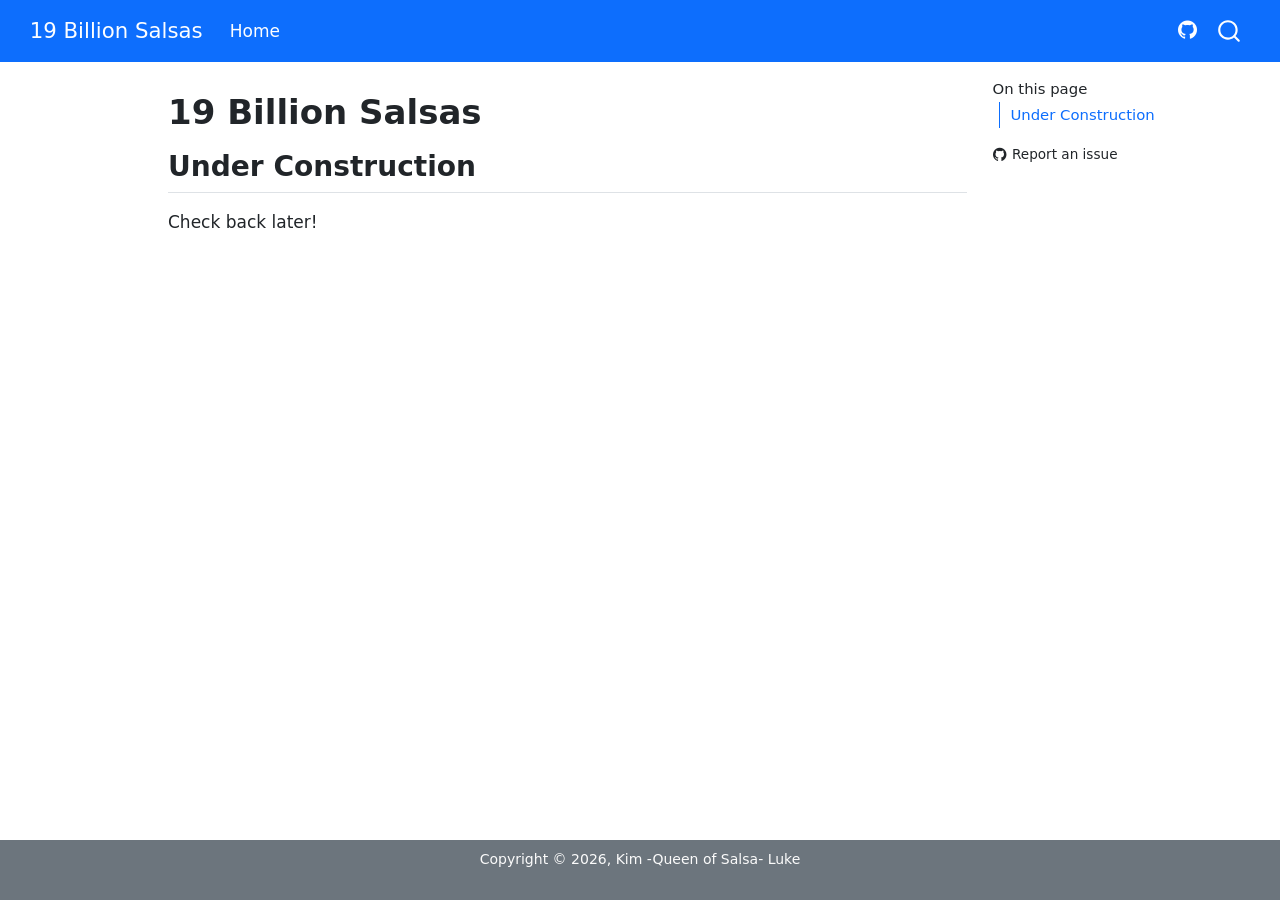
==== index.html @ 5f963caf "Built site for gh-pages" ====
<!DOCTYPE html>
<html xmlns="http://www.w3.org/1999/xhtml" lang="en" xml:lang="en"><head>

<meta charset="utf-8">
<meta name="generator" content="quarto-1.9.38">

<meta name="viewport" content="width=device-width, initial-scale=1.0, user-scalable=yes">


<title>19 Billion Salsas</title>
<style>
/* Default styles provided by pandoc.
** See https://pandoc.org/MANUAL.html#variables-for-html for config info.
*/
code{white-space: pre-wrap;}
span.smallcaps{font-variant: small-caps;}
div.columns{display: flex; gap: min(4vw, 1.5em);}
div.column{flex: auto; overflow-x: auto;}
div.hanging-indent{margin-left: 1.5em; text-indent: -1.5em;}
ul.task-list{list-style: none;}
ul.task-list li input[type="checkbox"] {
  width: 0.8em;
  margin: 0 0.8em 0.2em -1em; /* quarto-specific, see https://github.com/quarto-dev/quarto-cli/issues/4556 */ 
  vertical-align: middle;
}
</style>


<script src="site_libs/quarto-nav/quarto-nav.js"></script>
<script src="site_libs/quarto-nav/headroom.min.js"></script>
<script src="site_libs/clipboard/clipboard.min.js"></script>
<script src="site_libs/quarto-search/autocomplete.umd.js"></script>
<script src="site_libs/quarto-search/fuse.min.js"></script>
<script src="site_libs/quarto-search/quarto-search.js"></script>
<meta name="quarto:offset" content="./">
<script src="site_libs/quarto-html/quarto.js" type="module"></script>
<script src="site_libs/quarto-html/tabsets/tabsets.js" type="module"></script>
<script src="site_libs/quarto-html/popper.min.js"></script>
<script src="site_libs/quarto-html/tippy.umd.min.js"></script>
<script src="site_libs/quarto-html/anchor.min.js"></script>
<link href="site_libs/quarto-html/tippy.css" rel="stylesheet">
<link href="site_libs/quarto-html/quarto-syntax-highlighting-15634bcf2e68342d4ad2dfa704d543f6.css" rel="stylesheet" id="quarto-text-highlighting-styles">
<script src="site_libs/bootstrap/bootstrap.min.js"></script>
<link href="site_libs/bootstrap/bootstrap-icons.css" rel="stylesheet">
<link href="site_libs/bootstrap/bootstrap-a5e1f6ec0c89de0c92b3266342d8023a.min.css" rel="stylesheet" append-hash="true" id="quarto-bootstrap" data-mode="light">
<script id="quarto-search-options" type="application/json">{
  "location": "navbar",
  "copy-button": false,
  "collapse-after": 3,
  "panel-placement": "end",
  "type": "overlay",
  "limit": 50,
  "keyboard-shortcut": [
    "f",
    "/",
    "s"
  ],
  "show-item-context": false,
  "language": {
    "search-no-results-text": "No results",
    "search-matching-documents-text": "matching documents",
    "search-copy-link-title": "Copy link to search",
    "search-hide-matches-text": "Hide additional matches",
    "search-more-match-text": "more match in this document",
    "search-more-matches-text": "more matches in this document",
    "search-clear-button-title": "Clear",
    "search-text-placeholder": "",
    "search-detached-cancel-button-title": "Cancel",
    "search-submit-button-title": "Submit",
    "search-label": "Search"
  }
}</script>


</head>

<body class="nav-fixed quarto-light">

<div id="quarto-search-results"></div>
  <header id="quarto-header" class="headroom fixed-top">
    <nav class="navbar navbar-expand-lg " data-bs-theme="dark">
      <div class="navbar-container container-fluid">
      <div class="navbar-brand-container mx-auto">
    <a class="navbar-brand" href="./index.html">
    <span class="navbar-title">19 Billion Salsas</span>
    </a>
  </div>
            <div id="quarto-search" class="" title="Search"></div>
          <button class="navbar-toggler" type="button" data-bs-toggle="collapse" data-bs-target="#navbarCollapse" aria-controls="navbarCollapse" role="menu" aria-expanded="false" aria-label="Toggle navigation" onclick="if (window.quartoToggleHeadroom) { window.quartoToggleHeadroom(); }">
  <span class="navbar-toggler-icon"></span>
</button>
          <div class="collapse navbar-collapse" id="navbarCollapse">
            <ul class="navbar-nav navbar-nav-scroll me-auto">
  <li class="nav-item">
    <a class="nav-link active" href="./index.html" aria-current="page"> 
<span class="menu-text">Home</span></a>
  </li>  
</ul>
            <ul class="navbar-nav navbar-nav-scroll ms-auto">
  <li class="nav-item compact">
    <a class="nav-link" href="https://github.com/kimisarobot/19billionsalsas.git"> <i class="bi bi-github" role="img">
</i> 
<span class="menu-text"></span></a>
  </li>  
</ul>
          </div> <!-- /navcollapse -->
            <div class="quarto-navbar-tools">
</div>
      </div> <!-- /container-fluid -->
    </nav>
</header>
<!-- content -->
<div id="quarto-content" class="quarto-container page-columns page-rows-contents page-layout-article page-navbar">
<!-- sidebar -->
<!-- margin-sidebar -->
    <div id="quarto-margin-sidebar" class="sidebar margin-sidebar">
        <nav id="TOC" role="doc-toc" class="toc-active">
    <h2 id="toc-title">On this page</h2>
   
  <ul>
  <li><a href="#under-construction" id="toc-under-construction" class="nav-link active" data-scroll-target="#under-construction">Under Construction</a></li>
  </ul>
<div class="toc-actions"><ul><li><a href="https://github.com/kimisarobot/19billionsalsas.git/issues/new" class="toc-action"><i class="bi bi-github"></i>Report an issue</a></li></ul></div></nav>
    </div>
<!-- main -->
<main class="content" id="quarto-document-content">

<header id="title-block-header" class="quarto-title-block default">
<div class="quarto-title">
<h1 class="title">19 Billion Salsas</h1>
</div>



<div class="quarto-title-meta">

    
  
    
  </div>
  


</header>


<section id="under-construction" class="level2">
<h2 class="anchored" data-anchor-id="under-construction">Under Construction</h2>
<p>Check back later!</p>


</section>

</main> <!-- /main -->
<script id="quarto-html-after-body" type="application/javascript">
  window.document.addEventListener("DOMContentLoaded", function (event) {
    const icon = "";
    const anchorJS = new window.AnchorJS();
    anchorJS.options = {
      placement: 'right',
      icon: icon
    };
    anchorJS.add('.anchored');
    const isCodeAnnotation = (el) => {
      for (const clz of el.classList) {
        if (clz.startsWith('code-annotation-')) {                     
          return true;
        }
      }
      return false;
    }
    const onCopySuccess = function(e) {
      // button target
      const button = e.trigger;
      // don't keep focus
      button.blur();
      // flash "checked"
      button.classList.add('code-copy-button-checked');
      var currentTitle = button.getAttribute("title");
      button.setAttribute("title", "Copied!");
      let tooltip;
      if (window.bootstrap) {
        button.setAttribute("data-bs-toggle", "tooltip");
        button.setAttribute("data-bs-placement", "left");
        button.setAttribute("data-bs-title", "Copied!");
        tooltip = new bootstrap.Tooltip(button, 
          { trigger: "manual", 
            customClass: "code-copy-button-tooltip",
            offset: [0, -8]});
        tooltip.show();    
      }
      setTimeout(function() {
        if (tooltip) {
          tooltip.hide();
          button.removeAttribute("data-bs-title");
          button.removeAttribute("data-bs-toggle");
          button.removeAttribute("data-bs-placement");
        }
        button.setAttribute("title", currentTitle);
        button.classList.remove('code-copy-button-checked');
      }, 1000);
      // clear code selection
      e.clearSelection();
    }
    const getTextToCopy = function(trigger) {
      const outerScaffold = trigger.parentElement.cloneNode(true);
      const codeEl = outerScaffold.querySelector('code');
      for (const childEl of codeEl.children) {
        if (isCodeAnnotation(childEl)) {
          childEl.remove();
        }
      }
      return codeEl.innerText;
    }
    const clipboard = new window.ClipboardJS('.code-copy-button:not([data-in-quarto-modal])', {
      text: getTextToCopy
    });
    clipboard.on('success', onCopySuccess);
    if (window.document.getElementById('quarto-embedded-source-code-modal')) {
      const clipboardModal = new window.ClipboardJS('.code-copy-button[data-in-quarto-modal]', {
        text: getTextToCopy,
        container: window.document.getElementById('quarto-embedded-source-code-modal')
      });
      clipboardModal.on('success', onCopySuccess);
    }
      var localhostRegex = new RegExp(/^(?:http|https):\/\/localhost\:?[0-9]*\//);
      var mailtoRegex = new RegExp(/^mailto:/);
        var filterRegex = new RegExp("https:\/\/kimisarobot\.github\.io\/19billionsalsas\/");
      var isInternal = (href) => {
          return filterRegex.test(href) || localhostRegex.test(href) || mailtoRegex.test(href);
      }
      // Inspect non-navigation links and adorn them if external
     var links = window.document.querySelectorAll('a[href]:not(.nav-link):not(.navbar-brand):not(.toc-action):not(.sidebar-link):not(.sidebar-item-toggle):not(.pagination-link):not(.no-external):not([aria-hidden]):not(.dropdown-item):not(.quarto-navigation-tool):not(.about-link)');
      for (var i=0; i<links.length; i++) {
        const link = links[i];
        if (!isInternal(link.href)) {
          // undo the damage that might have been done by quarto-nav.js in the case of
          // links that we want to consider external
          if (link.dataset.originalHref !== undefined) {
            link.href = link.dataset.originalHref;
          }
            // target, if specified
            link.setAttribute("target", "_blank");
            if (link.getAttribute("rel") === null) {
              link.setAttribute("rel", "noopener");
            }
        }
      }
    function tippyHover(el, contentFn, onTriggerFn, onUntriggerFn) {
      const config = {
        allowHTML: true,
        maxWidth: 500,
        delay: 100,
        arrow: false,
        appendTo: function(el) {
            return el.parentElement;
        },
        interactive: true,
        interactiveBorder: 10,
        theme: 'quarto',
        placement: 'bottom-start',
      };
      if (contentFn) {
        config.content = contentFn;
      }
      if (onTriggerFn) {
        config.onTrigger = onTriggerFn;
      }
      if (onUntriggerFn) {
        config.onUntrigger = onUntriggerFn;
      }
      window.tippy(el, config); 
    }
    const noterefs = window.document.querySelectorAll('a[role="doc-noteref"]');
    for (var i=0; i<noterefs.length; i++) {
      const ref = noterefs[i];
      tippyHover(ref, function() {
        // use id or data attribute instead here
        let href = ref.getAttribute('data-footnote-href') || ref.getAttribute('href');
        try { href = new URL(href).hash; } catch {}
        const id = href.replace(/^#\/?/, "");
        const note = window.document.getElementById(id);
        if (note) {
          return note.innerHTML;
        } else {
          return "";
        }
      });
    }
    const xrefs = window.document.querySelectorAll('a.quarto-xref');
    const processXRef = (id, note) => {
      // Strip column container classes
      const stripColumnClz = (el) => {
        el.classList.remove("page-full", "page-columns");
        if (el.children) {
          for (const child of el.children) {
            stripColumnClz(child);
          }
        }
      }
      stripColumnClz(note)
      if (id === null || id.startsWith('sec-')) {
        // Special case sections, only their first couple elements
        const container = document.createElement("div");
        if (note.children && note.children.length > 2) {
          container.appendChild(note.children[0].cloneNode(true));
          for (let i = 1; i < note.children.length; i++) {
            const child = note.children[i];
            if (child.tagName === "P" && child.innerText === "") {
              continue;
            } else {
              container.appendChild(child.cloneNode(true));
              break;
            }
          }
          if (window.Quarto?.typesetMath) {
            window.Quarto.typesetMath(container);
          }
          return container.innerHTML
        } else {
          if (window.Quarto?.typesetMath) {
            window.Quarto.typesetMath(note);
          }
          return note.innerHTML;
        }
      } else {
        // Remove any anchor links if they are present
        const anchorLink = note.querySelector('a.anchorjs-link');
        if (anchorLink) {
          anchorLink.remove();
        }
        if (window.Quarto?.typesetMath) {
          window.Quarto.typesetMath(note);
        }
        if (note.classList.contains("callout")) {
          return note.outerHTML;
        } else {
          return note.innerHTML;
        }
      }
    }
    for (var i=0; i<xrefs.length; i++) {
      const xref = xrefs[i];
      tippyHover(xref, undefined, function(instance) {
        instance.disable();
        let url = xref.getAttribute('href');
        let hash = undefined; 
        if (url.startsWith('#')) {
          hash = url;
        } else {
          try { hash = new URL(url).hash; } catch {}
        }
        if (hash) {
          const id = hash.replace(/^#\/?/, "");
          const note = window.document.getElementById(id);
          if (note !== null) {
            try {
              const html = processXRef(id, note.cloneNode(true));
              instance.setContent(html);
            } finally {
              instance.enable();
              instance.show();
            }
          } else {
            // See if we can fetch this
            fetch(url.split('#')[0])
            .then(res => res.text())
            .then(html => {
              const parser = new DOMParser();
              const htmlDoc = parser.parseFromString(html, "text/html");
              const note = htmlDoc.getElementById(id);
              if (note !== null) {
                const html = processXRef(id, note);
                instance.setContent(html);
              } 
            }).finally(() => {
              instance.enable();
              instance.show();
            });
          }
        } else {
          // See if we can fetch a full url (with no hash to target)
          // This is a special case and we should probably do some content thinning / targeting
          fetch(url)
          .then(res => res.text())
          .then(html => {
            const parser = new DOMParser();
            const htmlDoc = parser.parseFromString(html, "text/html");
            const note = htmlDoc.querySelector('main.content');
            if (note !== null) {
              // This should only happen for chapter cross references
              // (since there is no id in the URL)
              // remove the first header
              if (note.children.length > 0 && note.children[0].tagName === "HEADER") {
                note.children[0].remove();
              }
              const html = processXRef(null, note);
              instance.setContent(html);
            } 
          }).finally(() => {
            instance.enable();
            instance.show();
          });
        }
      }, function(instance) {
      });
    }
        let selectedAnnoteEl;
        const selectorForAnnotation = ( cell, annotation) => {
          let cellAttr = 'data-code-cell="' + cell + '"';
          let lineAttr = 'data-code-annotation="' +  annotation + '"';
          const selector = 'span[' + cellAttr + '][' + lineAttr + ']';
          return selector;
        }
        const selectCodeLines = (annoteEl) => {
          const doc = window.document;
          const targetCell = annoteEl.getAttribute("data-target-cell");
          const targetAnnotation = annoteEl.getAttribute("data-target-annotation");
          const annoteSpan = window.document.querySelector(selectorForAnnotation(targetCell, targetAnnotation));
          const lines = annoteSpan.getAttribute("data-code-lines").split(",");
          const lineIds = lines.map((line) => {
            return targetCell + "-" + line;
          })
          let top = null;
          let height = null;
          let parent = null;
          if (lineIds.length > 0) {
              //compute the position of the single el (top and bottom and make a div)
              const el = window.document.getElementById(lineIds[0]);
              top = el.offsetTop;
              height = el.offsetHeight;
              parent = el.parentElement.parentElement;
            if (lineIds.length > 1) {
              const lastEl = window.document.getElementById(lineIds[lineIds.length - 1]);
              const bottom = lastEl.offsetTop + lastEl.offsetHeight;
              height = bottom - top;
            }
            if (top !== null && height !== null && parent !== null) {
              // cook up a div (if necessary) and position it 
              let div = window.document.getElementById("code-annotation-line-highlight");
              if (div === null) {
                div = window.document.createElement("div");
                div.setAttribute("id", "code-annotation-line-highlight");
                div.style.position = 'absolute';
                parent.appendChild(div);
              }
              div.style.top = top - 2 + "px";
              div.style.height = height + 4 + "px";
              div.style.left = 0;
              let gutterDiv = window.document.getElementById("code-annotation-line-highlight-gutter");
              if (gutterDiv === null) {
                gutterDiv = window.document.createElement("div");
                gutterDiv.setAttribute("id", "code-annotation-line-highlight-gutter");
                gutterDiv.style.position = 'absolute';
                const codeCell = window.document.getElementById(targetCell);
                const gutter = codeCell.querySelector('.code-annotation-gutter');
                gutter.appendChild(gutterDiv);
              }
              gutterDiv.style.top = top - 2 + "px";
              gutterDiv.style.height = height + 4 + "px";
            }
            selectedAnnoteEl = annoteEl;
          }
        };
        const unselectCodeLines = () => {
          const elementsIds = ["code-annotation-line-highlight", "code-annotation-line-highlight-gutter"];
          elementsIds.forEach((elId) => {
            const div = window.document.getElementById(elId);
            if (div) {
              div.remove();
            }
          });
          selectedAnnoteEl = undefined;
        };
          // Handle positioning of the toggle
      window.addEventListener(
        "resize",
        throttle(() => {
          elRect = undefined;
          if (selectedAnnoteEl) {
            selectCodeLines(selectedAnnoteEl);
          }
        }, 10)
      );
      function throttle(fn, ms) {
      let throttle = false;
      let timer;
        return (...args) => {
          if(!throttle) { // first call gets through
              fn.apply(this, args);
              throttle = true;
          } else { // all the others get throttled
              if(timer) clearTimeout(timer); // cancel #2
              timer = setTimeout(() => {
                fn.apply(this, args);
                timer = throttle = false;
              }, ms);
          }
        };
      }
        // Attach click handler to the DT
        const annoteDls = window.document.querySelectorAll('dt[data-target-cell]');
        for (const annoteDlNode of annoteDls) {
          annoteDlNode.addEventListener('click', (event) => {
            const clickedEl = event.target;
            if (clickedEl !== selectedAnnoteEl) {
              unselectCodeLines();
              const activeEl = window.document.querySelector('dt[data-target-cell].code-annotation-active');
              if (activeEl) {
                activeEl.classList.remove('code-annotation-active');
              }
              selectCodeLines(clickedEl);
              clickedEl.classList.add('code-annotation-active');
            } else {
              // Unselect the line
              unselectCodeLines();
              clickedEl.classList.remove('code-annotation-active');
            }
          });
        }
    const findCites = (el) => {
      const parentEl = el.parentElement;
      if (parentEl) {
        const cites = parentEl.dataset.cites;
        if (cites) {
          return {
            el,
            cites: cites.split(' ')
          };
        } else {
          return findCites(el.parentElement)
        }
      } else {
        return undefined;
      }
    };
    var bibliorefs = window.document.querySelectorAll('a[role="doc-biblioref"]');
    for (var i=0; i<bibliorefs.length; i++) {
      const ref = bibliorefs[i];
      const citeInfo = findCites(ref);
      if (citeInfo) {
        tippyHover(citeInfo.el, function() {
          var popup = window.document.createElement('div');
          citeInfo.cites.forEach(function(cite) {
            var citeDiv = window.document.createElement('div');
            citeDiv.classList.add('hanging-indent');
            citeDiv.classList.add('csl-entry');
            var biblioDiv = window.document.getElementById('ref-' + cite);
            if (biblioDiv) {
              citeDiv.innerHTML = biblioDiv.innerHTML;
            }
            popup.appendChild(citeDiv);
          });
          return popup.innerHTML;
        });
      }
    }
  });
  </script>
</div> <!-- /content -->
<footer class="footer">
  <div class="nav-footer">
    <div class="nav-footer-left">
      &nbsp;
    </div>   
    <div class="nav-footer-center">
<p>Copyright © 2026, Kim -Queen of Salsa- Luke</p>
<div class="toc-actions d-sm-block d-md-none"><ul><li><a href="https://github.com/kimisarobot/19billionsalsas.git/issues/new" class="toc-action"><i class="bi bi-github"></i>Report an issue</a></li></ul></div></div>
    <div class="nav-footer-right">
      &nbsp;
    </div>
  </div>
</footer>




</body></html>
---- site_libs/quarto-html/tippy.css ----
.tippy-box[data-animation=fade][data-state=hidden]{opacity:0}[data-tippy-root]{max-width:calc(100vw - 10px)}.tippy-box{position:relative;background-color:#333;color:#fff;border-radius:4px;font-size:14px;line-height:1.4;white-space:normal;outline:0;transition-property:transform,visibility,opacity}.tippy-box[data-placement^=top]>.tippy-arrow{bottom:0}.tippy-box[data-placement^=top]>.tippy-arrow:before{bottom:-7px;left:0;border-width:8px 8px 0;border-top-color:initial;transform-origin:center top}.tippy-box[data-placement^=bottom]>.tippy-arrow{top:0}.tippy-box[data-placement^=bottom]>.tippy-arrow:before{top:-7px;left:0;border-width:0 8px 8px;border-bottom-color:initial;transform-origin:center bottom}.tippy-box[data-placement^=left]>.tippy-arrow{right:0}.tippy-box[data-placement^=left]>.tippy-arrow:before{border-width:8px 0 8px 8px;border-left-color:initial;right:-7px;transform-origin:center left}.tippy-box[data-placement^=right]>.tippy-arrow{left:0}.tippy-box[data-placement^=right]>.tippy-arrow:before{left:-7px;border-width:8px 8px 8px 0;border-right-color:initial;transform-origin:center right}.tippy-box[data-inertia][data-state=visible]{transition-timing-function:cubic-bezier(.54,1.5,.38,1.11)}.tippy-arrow{width:16px;height:16px;color:#333}.tippy-arrow:before{content:"";position:absolute;border-color:transparent;border-style:solid}.tippy-content{position:relative;padding:5px 9px;z-index:1}
---- site_libs/quarto-html/quarto-syntax-highlighting-15634bcf2e68342d4ad2dfa704d543f6.css ----
/* quarto syntax highlight colors */
:root {
  --quarto-hl-ot-color: #003B4F;
  --quarto-hl-at-color: #657422;
  --quarto-hl-ss-color: #20794D;
  --quarto-hl-an-color: #5E5E5E;
  --quarto-hl-fu-color: #4758AB;
  --quarto-hl-st-color: #20794D;
  --quarto-hl-cf-color: #003B4F;
  --quarto-hl-op-color: #5E5E5E;
  --quarto-hl-er-color: #AD0000;
  --quarto-hl-bn-color: #AD0000;
  --quarto-hl-al-color: #AD0000;
  --quarto-hl-va-color: #111111;
  --quarto-hl-bu-color: inherit;
  --quarto-hl-ex-color: inherit;
  --quarto-hl-pp-color: #AD0000;
  --quarto-hl-in-color: #5E5E5E;
  --quarto-hl-vs-color: #20794D;
  --quarto-hl-wa-color: #5E5E5E;
  --quarto-hl-do-color: #5E5E5E;
  --quarto-hl-im-color: #00769E;
  --quarto-hl-ch-color: #20794D;
  --quarto-hl-dt-color: #AD0000;
  --quarto-hl-fl-color: #AD0000;
  --quarto-hl-co-color: #5E5E5E;
  --quarto-hl-cv-color: #5E5E5E;
  --quarto-hl-cn-color: #8f5902;
  --quarto-hl-sc-color: #5E5E5E;
  --quarto-hl-dv-color: #AD0000;
  --quarto-hl-kw-color: #003B4F;
}

/* other quarto variables */
:root {
  --quarto-font-monospace: SFMono-Regular, Menlo, Monaco, Consolas, "Liberation Mono", "Courier New", monospace;
}

/* syntax highlight based on Pandoc's rules */
pre > code.sourceCode > span {
  color: #003B4F;
}

code.sourceCode > span {
  color: #003B4F;
}

div.sourceCode,
div.sourceCode pre.sourceCode {
  color: #003B4F;
}

/* Normal */
code span {
  color: #003B4F;
}

/* Alert */
code span.al {
  color: #AD0000;
  font-style: inherit;
}

/* Annotation */
code span.an {
  color: #5E5E5E;
  font-style: inherit;
}

/* Attribute */
code span.at {
  color: #657422;
  font-style: inherit;
}

/* BaseN */
code span.bn {
  color: #AD0000;
  font-style: inherit;
}

/* BuiltIn */
code span.bu {
  font-style: inherit;
}

/* ControlFlow */
code span.cf {
  color: #003B4F;
  font-weight: bold;
  font-style: inherit;
}

/* Char */
code span.ch {
  color: #20794D;
  font-style: inherit;
}

/* Constant */
code span.cn {
  color: #8f5902;
  font-style: inherit;
}

/* Comment */
code span.co {
  color: #5E5E5E;
  font-style: inherit;
}

/* CommentVar */
code span.cv {
  color: #5E5E5E;
  font-style: italic;
}

/* Documentation */
code span.do {
  color: #5E5E5E;
  font-style: italic;
}

/* DataType */
code span.dt {
  color: #AD0000;
  font-style: inherit;
}

/* DecVal */
code span.dv {
  color: #AD0000;
  font-style: inherit;
}

/* Error */
code span.er {
  color: #AD0000;
  font-style: inherit;
}

/* Extension */
code span.ex {
  font-style: inherit;
}

/* Float */
code span.fl {
  color: #AD0000;
  font-style: inherit;
}

/* Function */
code span.fu {
  color: #4758AB;
  font-style: inherit;
}

/* Import */
code span.im {
  color: #00769E;
  font-style: inherit;
}

/* Information */
code span.in {
  color: #5E5E5E;
  font-style: inherit;
}

/* Keyword */
code span.kw {
  color: #003B4F;
  font-weight: bold;
  font-style: inherit;
}

/* Operator */
code span.op {
  color: #5E5E5E;
  font-style: inherit;
}

/* Other */
code span.ot {
  color: #003B4F;
  font-style: inherit;
}

/* Preprocessor */
code span.pp {
  color: #AD0000;
  font-style: inherit;
}

/* SpecialChar */
code span.sc {
  color: #5E5E5E;
  font-style: inherit;
}

/* SpecialString */
code span.ss {
  color: #20794D;
  font-style: inherit;
}

/* String */
code span.st {
  color: #20794D;
  font-style: inherit;
}

/* Variable */
code span.va {
  color: #111111;
  font-style: inherit;
}

/* VerbatimString */
code span.vs {
  color: #20794D;
  font-style: inherit;
}

/* Warning */
code span.wa {
  color: #5E5E5E;
  font-style: italic;
}

.prevent-inlining {
  content: "</";
}

/*# sourceMappingURL=f23921c56f73e400b49028c9186a1aa0.css.map */
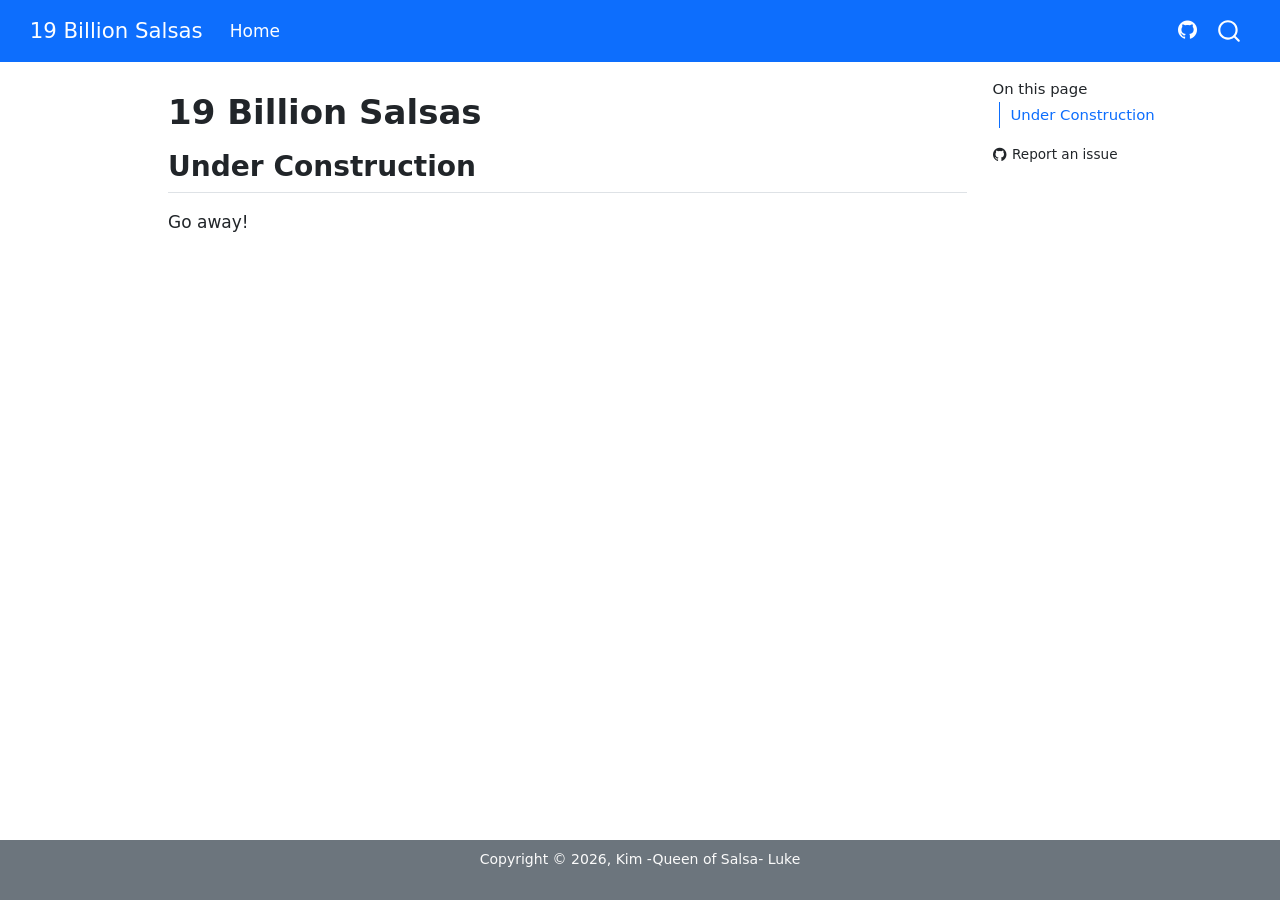
==== commit 574851e7: "Built site for gh-pages" ====
--- a/index.html
+++ b/index.html
@@ -146,7 +146,7 @@
 
 <section id="under-construction" class="level2">
 <h2 class="anchored" data-anchor-id="under-construction">Under Construction</h2>
-<p>Check back later!</p>
+<p>Go away!</p>
 
 
 </section>
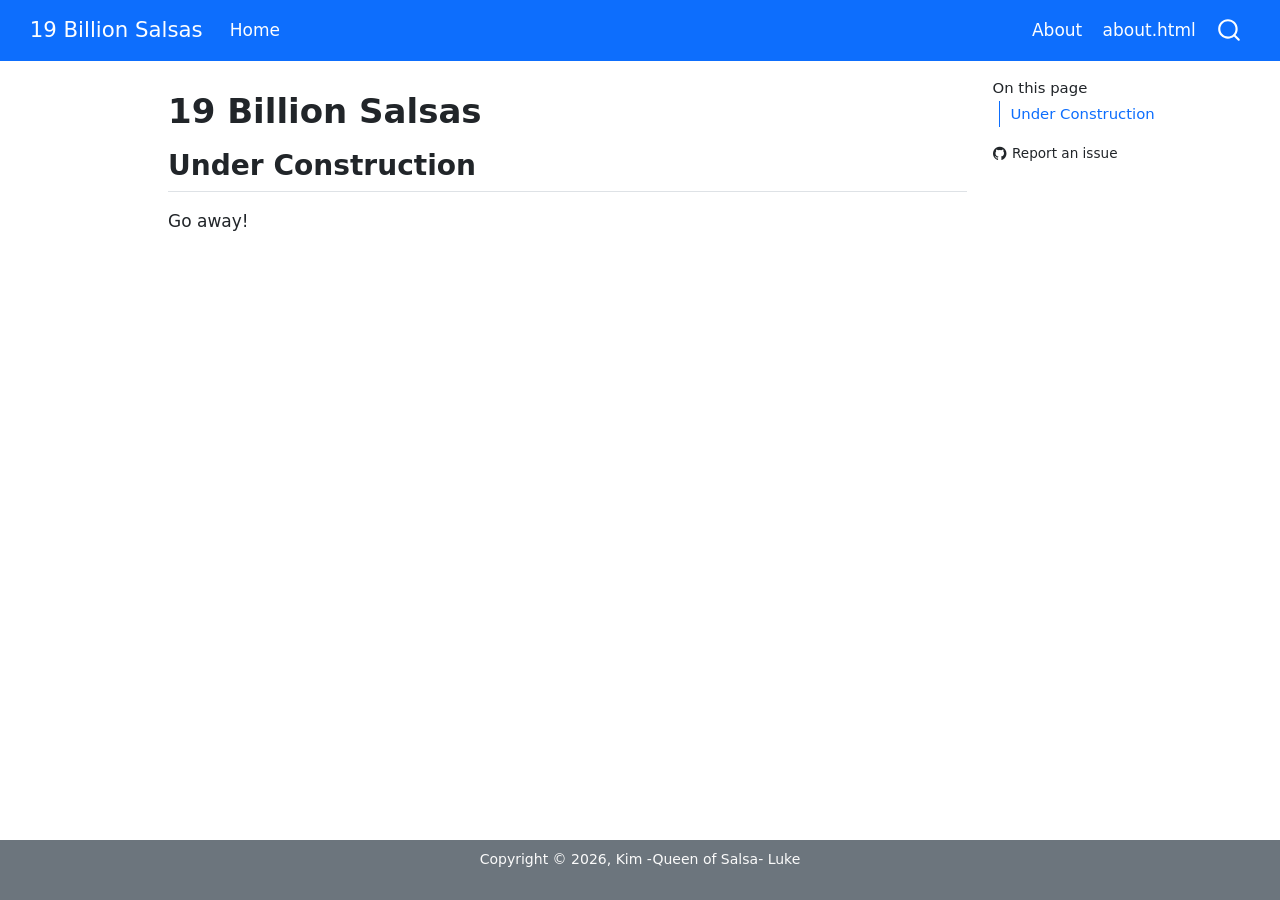
==== commit 21a753eb: "Built site for gh-pages" ====
--- a/index.html
+++ b/index.html
@@ -97,10 +97,14 @@
   </li>  
 </ul>
             <ul class="navbar-nav navbar-nav-scroll ms-auto">
-  <li class="nav-item compact">
-    <a class="nav-link" href="https://github.com/kimisarobot/19billionsalsas.git"> <i class="bi bi-github" role="img">
-</i> 
-<span class="menu-text"></span></a>
+  <li class="nav-item">
+    <span class="nav-link">
+<span class="menu-text">About</span>
+    </span>
+  </li>  
+  <li class="nav-item">
+    <a class="nav-link" href="./about.html"> 
+<span class="menu-text">about.html</span></a>
   </li>  
 </ul>
           </div> <!-- /navcollapse -->
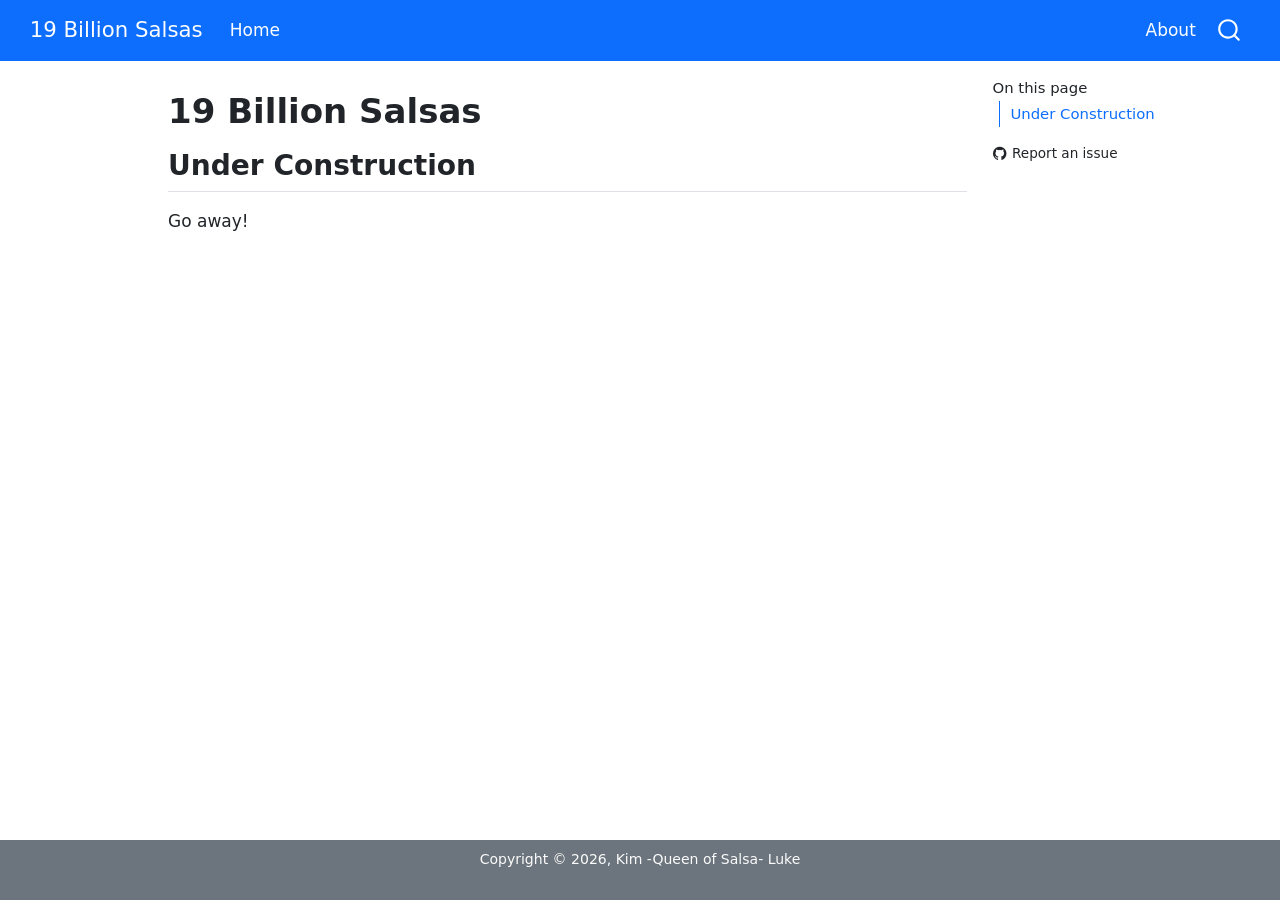
==== commit d43caa15: "Built site for gh-pages" ====
--- a/index.html
+++ b/index.html
@@ -98,13 +98,8 @@
 </ul>
             <ul class="navbar-nav navbar-nav-scroll ms-auto">
   <li class="nav-item">
-    <span class="nav-link">
-<span class="menu-text">About</span>
-    </span>
-  </li>  
-  <li class="nav-item">
     <a class="nav-link" href="./about.html"> 
-<span class="menu-text">about.html</span></a>
+<span class="menu-text">About</span></a>
   </li>  
 </ul>
           </div> <!-- /navcollapse -->
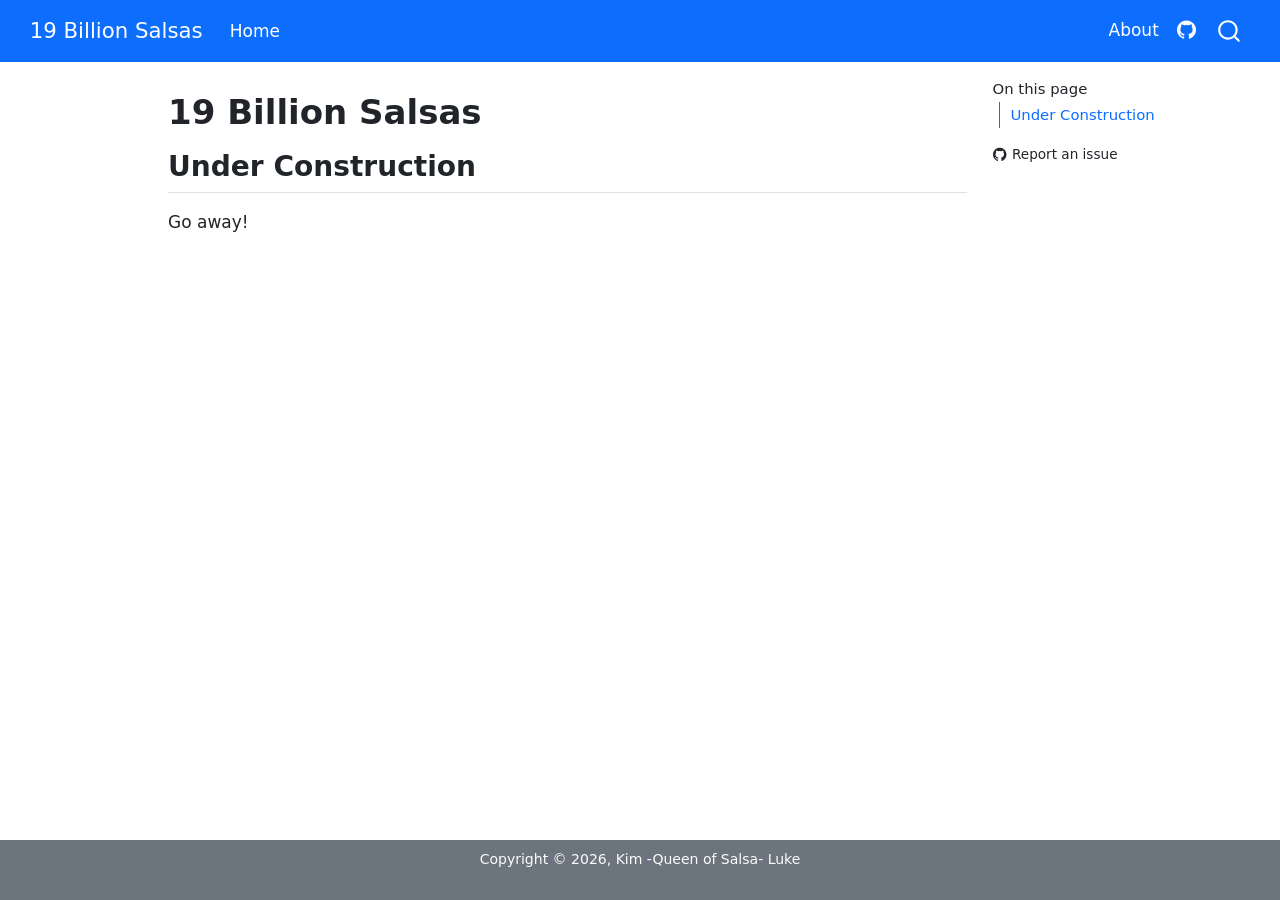
==== commit 7b842e9a: "Built site for gh-pages" ====
--- a/index.html
+++ b/index.html
@@ -101,6 +101,11 @@
     <a class="nav-link" href="./about.html"> 
 <span class="menu-text">About</span></a>
   </li>  
+  <li class="nav-item compact">
+    <a class="nav-link" href="https://github.com/kimisarobot/19billionsalsas.git"> <i class="bi bi-github" role="img">
+</i> 
+<span class="menu-text"></span></a>
+  </li>  
 </ul>
           </div> <!-- /navcollapse -->
             <div class="quarto-navbar-tools">
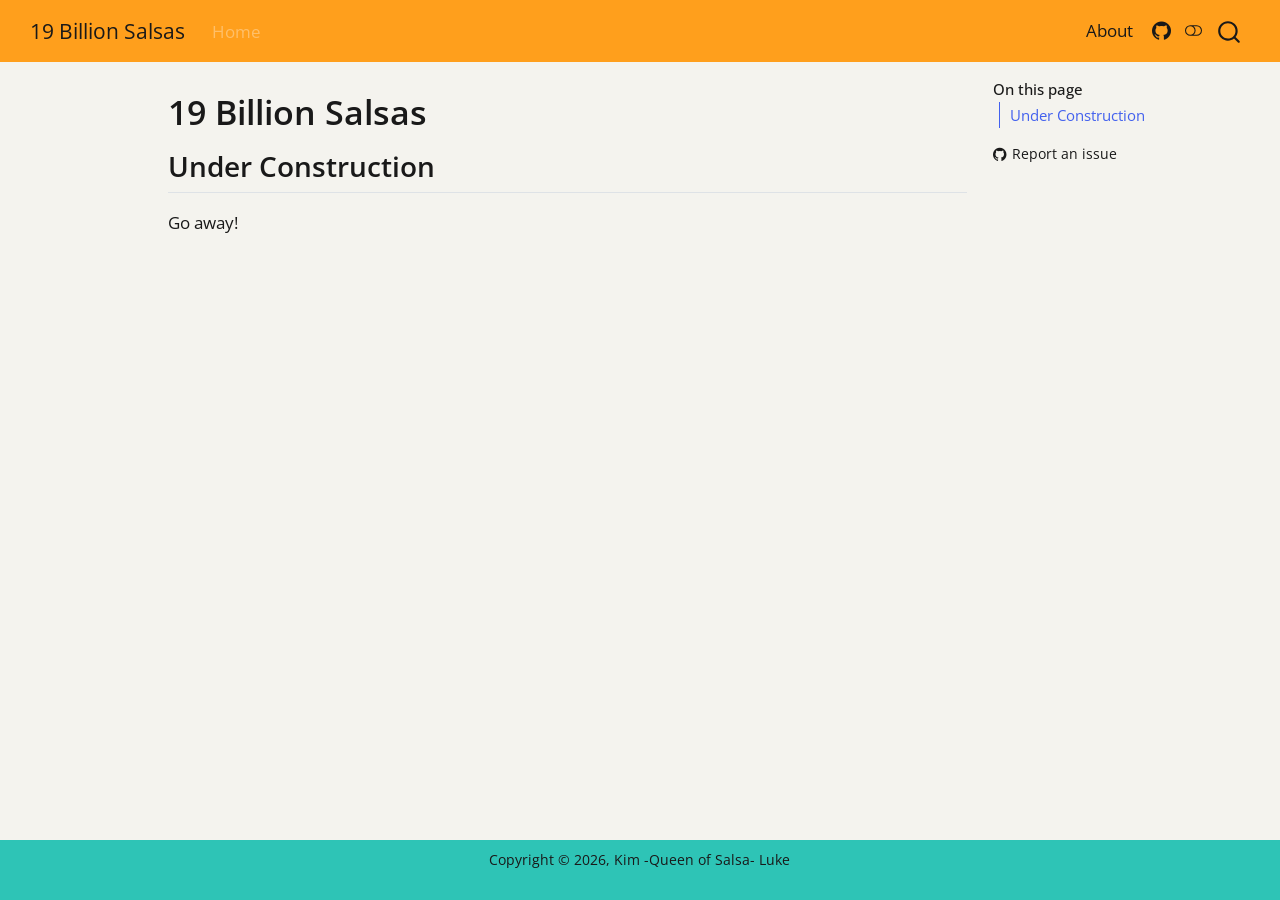
==== commit b9633d72: "Built site for gh-pages" ====
--- a/index.html
+++ b/index.html
@@ -39,10 +39,14 @@
 <script src="site_libs/quarto-html/tippy.umd.min.js"></script>
 <script src="site_libs/quarto-html/anchor.min.js"></script>
 <link href="site_libs/quarto-html/tippy.css" rel="stylesheet">
-<link href="site_libs/quarto-html/quarto-syntax-highlighting-15634bcf2e68342d4ad2dfa704d543f6.css" rel="stylesheet" id="quarto-text-highlighting-styles">
+<link href="site_libs/quarto-html/quarto-syntax-highlighting-15634bcf2e68342d4ad2dfa704d543f6.css" rel="stylesheet" class="quarto-color-scheme" id="quarto-text-highlighting-styles">
+<link href="site_libs/quarto-html/quarto-syntax-highlighting-dark-0a6b7249c26820e032cb0bd839ff02b1.css" rel="stylesheet" class="quarto-color-scheme quarto-color-alternate" id="quarto-text-highlighting-styles">
+<link href="site_libs/quarto-html/quarto-syntax-highlighting-15634bcf2e68342d4ad2dfa704d543f6.css" rel="stylesheet" class="quarto-color-scheme-extra" id="quarto-text-highlighting-styles">
 <script src="site_libs/bootstrap/bootstrap.min.js"></script>
 <link href="site_libs/bootstrap/bootstrap-icons.css" rel="stylesheet">
-<link href="site_libs/bootstrap/bootstrap-a5e1f6ec0c89de0c92b3266342d8023a.min.css" rel="stylesheet" append-hash="true" id="quarto-bootstrap" data-mode="light">
+<link href="site_libs/bootstrap/bootstrap-62088320dbb3b3bed473ae1095f0f846.min.css" rel="stylesheet" append-hash="true" class="quarto-color-scheme" id="quarto-bootstrap" data-mode="light">
+<link href="site_libs/bootstrap/bootstrap-dark-a79c19274c2e3d142b6124f91d269d42.min.css" rel="stylesheet" append-hash="true" class="quarto-color-scheme quarto-color-alternate" id="quarto-bootstrap" data-mode="light">
+<link href="site_libs/bootstrap/bootstrap-62088320dbb3b3bed473ae1095f0f846.min.css" rel="stylesheet" append-hash="true" class="quarto-color-scheme-extra" id="quarto-bootstrap" data-mode="light">
 <script id="quarto-search-options" type="application/json">{
   "location": "navbar",
   "copy-button": false,
@@ -74,7 +78,169 @@
 
 </head>
 
-<body class="nav-fixed quarto-light">
+<body class="nav-fixed quarto-light"><script id="quarto-html-before-body" type="application/javascript">
+    const toggleBodyColorMode = (bsSheetEl) => {
+      const mode = bsSheetEl.getAttribute("data-mode");
+      const bodyEl = window.document.querySelector("body");
+      if (mode === "dark") {
+        bodyEl.classList.add("quarto-dark");
+        bodyEl.classList.remove("quarto-light");
+      } else {
+        bodyEl.classList.add("quarto-light");
+        bodyEl.classList.remove("quarto-dark");
+      }
+    }
+    const toggleBodyColorPrimary = () => {
+      const bsSheetEl = window.document.querySelector("link#quarto-bootstrap:not([rel=disabled-stylesheet])");
+      if (bsSheetEl) {
+        toggleBodyColorMode(bsSheetEl);
+      }
+    }
+    const setColorSchemeToggle = (alternate) => {
+      const toggles = window.document.querySelectorAll('.quarto-color-scheme-toggle');
+      for (let i=0; i < toggles.length; i++) {
+        const toggle = toggles[i];
+        if (toggle) {
+          if (alternate) {
+            toggle.classList.add("alternate");
+          } else {
+            toggle.classList.remove("alternate");
+          }
+        }
+      }
+    };
+    const toggleColorMode = (alternate) => {
+      // Switch the stylesheets
+      const primaryStylesheets = window.document.querySelectorAll('link.quarto-color-scheme:not(.quarto-color-alternate)');
+      const alternateStylesheets = window.document.querySelectorAll('link.quarto-color-scheme.quarto-color-alternate');
+      manageTransitions('#quarto-margin-sidebar .nav-link', false);
+      if (alternate) {
+        // note: dark is layered on light, we don't disable primary!
+        enableStylesheet(alternateStylesheets);
+        for (const sheetNode of alternateStylesheets) {
+          if (sheetNode.id === "quarto-bootstrap") {
+            toggleBodyColorMode(sheetNode);
+          }
+        }
+      } else {
+        disableStylesheet(alternateStylesheets);
+        enableStylesheet(primaryStylesheets)
+        toggleBodyColorPrimary();
+      }
+      manageTransitions('#quarto-margin-sidebar .nav-link', true);
+      // Switch the toggles
+      setColorSchemeToggle(alternate)
+      // Hack to workaround the fact that safari doesn't
+      // properly recolor the scrollbar when toggling (#1455)
+      if (navigator.userAgent.indexOf('Safari') > 0 && navigator.userAgent.indexOf('Chrome') == -1) {
+        manageTransitions("body", false);
+        window.scrollTo(0, 1);
+        setTimeout(() => {
+          window.scrollTo(0, 0);
+          manageTransitions("body", true);
+        }, 40);
+      }
+    }
+    const disableStylesheet = (stylesheets) => {
+      for (let i=0; i < stylesheets.length; i++) {
+        const stylesheet = stylesheets[i];
+        stylesheet.rel = 'disabled-stylesheet';
+      }
+    }
+    const enableStylesheet = (stylesheets) => {
+      for (let i=0; i < stylesheets.length; i++) {
+        const stylesheet = stylesheets[i];
+        if(stylesheet.rel !== 'stylesheet') { // for Chrome, which will still FOUC without this check
+          stylesheet.rel = 'stylesheet';
+        }
+      }
+    }
+    const manageTransitions = (selector, allowTransitions) => {
+      const els = window.document.querySelectorAll(selector);
+      for (let i=0; i < els.length; i++) {
+        const el = els[i];
+        if (allowTransitions) {
+          el.classList.remove('notransition');
+        } else {
+          el.classList.add('notransition');
+        }
+      }
+    }
+    const isFileUrl = () => {
+      return window.location.protocol === 'file:';
+    }
+    const hasAlternateSentinel = () => {
+      let styleSentinel = getColorSchemeSentinel();
+      if (styleSentinel !== null) {
+        return styleSentinel === "alternate";
+      } else {
+        return false;
+      }
+    }
+    const setStyleSentinel = (alternate) => {
+      const value = alternate ? "alternate" : "default";
+      if (!isFileUrl()) {
+        window.localStorage.setItem("quarto-color-scheme", value);
+      } else {
+        localAlternateSentinel = value;
+      }
+    }
+    const getColorSchemeSentinel = () => {
+      if (!isFileUrl()) {
+        const storageValue = window.localStorage.getItem("quarto-color-scheme");
+        return storageValue != null ? storageValue : localAlternateSentinel;
+      } else {
+        return localAlternateSentinel;
+      }
+    }
+    const toggleGiscusIfUsed = (isAlternate, darkModeDefault) => {
+      const baseTheme = document.querySelector('#giscus-base-theme')?.value ?? 'light';
+      const alternateTheme = document.querySelector('#giscus-alt-theme')?.value ?? 'dark';
+      let newTheme = '';
+      if(authorPrefersDark) {
+        newTheme = isAlternate ? baseTheme : alternateTheme;
+      } else {
+        newTheme = isAlternate ? alternateTheme : baseTheme;
+      }
+      const changeGiscusTheme = () => {
+        // From: https://github.com/giscus/giscus/issues/336
+        const sendMessage = (message) => {
+          const iframe = document.querySelector('iframe.giscus-frame');
+          if (!iframe) return;
+          iframe.contentWindow.postMessage({ giscus: message }, 'https://giscus.app');
+        }
+        sendMessage({
+          setConfig: {
+            theme: newTheme
+          }
+        });
+      }
+      const isGiscussLoaded = window.document.querySelector('iframe.giscus-frame') !== null;
+      if (isGiscussLoaded) {
+        changeGiscusTheme();
+      }
+    };
+    const authorPrefersDark = false;
+    const darkModeDefault = authorPrefersDark;
+      document.querySelector('link#quarto-text-highlighting-styles.quarto-color-scheme-extra').rel = 'disabled-stylesheet';
+      document.querySelector('link#quarto-bootstrap.quarto-color-scheme-extra').rel = 'disabled-stylesheet';
+    let localAlternateSentinel = darkModeDefault ? 'alternate' : 'default';
+    // Dark / light mode switch
+    window.quartoToggleColorScheme = () => {
+      // Read the current dark / light value
+      let toAlternate = !hasAlternateSentinel();
+      toggleColorMode(toAlternate);
+      setStyleSentinel(toAlternate);
+      toggleGiscusIfUsed(toAlternate, darkModeDefault);
+      window.dispatchEvent(new Event('resize'));
+    };
+    // Switch to dark mode if need be
+    if (hasAlternateSentinel()) {
+      toggleColorMode(true);
+    } else {
+      toggleColorMode(false);
+    }
+  </script>
 
 <div id="quarto-search-results"></div>
   <header id="quarto-header" class="headroom fixed-top">
@@ -109,6 +275,7 @@
 </ul>
           </div> <!-- /navcollapse -->
             <div class="quarto-navbar-tools">
+  <a href="" class="quarto-color-scheme-toggle quarto-navigation-tool  px-1" onclick="window.quartoToggleColorScheme(); return false;" title="Toggle dark mode"><i class="bi"></i></a>
 </div>
       </div> <!-- /container-fluid -->
     </nav>
@@ -129,6 +296,7 @@
 <!-- main -->
 <main class="content" id="quarto-document-content">
 
+
 <header id="title-block-header" class="quarto-title-block default">
 <div class="quarto-title">
 <h1 class="title">19 Billion Salsas</h1>
@@ -158,6 +326,19 @@
 </main> <!-- /main -->
 <script id="quarto-html-after-body" type="application/javascript">
   window.document.addEventListener("DOMContentLoaded", function (event) {
+    // Ensure there is a toggle, if there isn't float one in the top right
+    if (window.document.querySelector('.quarto-color-scheme-toggle') === null) {
+      const a = window.document.createElement('a');
+      a.classList.add('top-right');
+      a.classList.add('quarto-color-scheme-toggle');
+      a.href = "";
+      a.onclick = function() { try { window.quartoToggleColorScheme(); } catch {} return false; };
+      const i = window.document.createElement("i");
+      i.classList.add('bi');
+      a.appendChild(i);
+      window.document.body.appendChild(a);
+    }
+    setColorSchemeToggle(hasAlternateSentinel())
     const icon = "";
     const anchorJS = new window.AnchorJS();
     anchorJS.options = {
--- a/site_libs/quarto-html/quarto-syntax-highlighting-dark-0a6b7249c26820e032cb0bd839ff02b1.css
+++ b/site_libs/quarto-html/quarto-syntax-highlighting-dark-0a6b7249c26820e032cb0bd839ff02b1.css
@@ -0,0 +1,219 @@
+/* quarto syntax highlight colors */
+:root {
+  --quarto-hl-al-color: #f07178;
+  --quarto-hl-an-color: #d4d0ab;
+  --quarto-hl-at-color: #00e0e0;
+  --quarto-hl-bn-color: #d4d0ab;
+  --quarto-hl-bu-color: #abe338;
+  --quarto-hl-ch-color: #abe338;
+  --quarto-hl-co-color: #f8f8f2;
+  --quarto-hl-cv-color: #ffd700;
+  --quarto-hl-cn-color: #ffd700;
+  --quarto-hl-cf-color: #ffa07a;
+  --quarto-hl-dt-color: #ffa07a;
+  --quarto-hl-dv-color: #d4d0ab;
+  --quarto-hl-do-color: #f8f8f2;
+  --quarto-hl-er-color: #f07178;
+  --quarto-hl-ex-color: #00e0e0;
+  --quarto-hl-fl-color: #d4d0ab;
+  --quarto-hl-fu-color: #ffa07a;
+  --quarto-hl-im-color: #abe338;
+  --quarto-hl-in-color: #d4d0ab;
+  --quarto-hl-kw-color: #ffa07a;
+  --quarto-hl-op-color: #ffa07a;
+  --quarto-hl-ot-color: #00e0e0;
+  --quarto-hl-pp-color: #dcc6e0;
+  --quarto-hl-re-color: #00e0e0;
+  --quarto-hl-sc-color: #abe338;
+  --quarto-hl-ss-color: #abe338;
+  --quarto-hl-st-color: #abe338;
+  --quarto-hl-va-color: #00e0e0;
+  --quarto-hl-vs-color: #abe338;
+  --quarto-hl-wa-color: #dcc6e0;
+}
+
+/* other quarto variables */
+:root {
+  --quarto-font-monospace: SFMono-Regular, Menlo, Monaco, Consolas, "Liberation Mono", "Courier New", monospace;
+}
+
+/* syntax highlight based on Pandoc's rules */
+pre > code.sourceCode > span {
+  color: #f8f8f2;
+}
+
+code.sourceCode > span {
+  color: #f8f8f2;
+}
+
+div.sourceCode,
+div.sourceCode pre.sourceCode {
+  color: #f8f8f2;
+}
+
+/* Normal */
+code span {
+  color: #f8f8f2;
+}
+
+/* Alert */
+code span.al {
+  color: #f07178;
+}
+
+/* Annotation */
+code span.an {
+  color: #d4d0ab;
+}
+
+/* Attribute */
+code span.at {
+  color: #00e0e0;
+}
+
+/* BaseN */
+code span.bn {
+  color: #d4d0ab;
+}
+
+/* BuiltIn */
+code span.bu {
+  color: #abe338;
+}
+
+/* ControlFlow */
+code span.cf {
+  font-weight: bold;
+  color: #ffa07a;
+}
+
+/* Char */
+code span.ch {
+  color: #abe338;
+}
+
+/* Constant */
+code span.cn {
+  color: #ffd700;
+}
+
+/* Comment */
+code span.co {
+  font-style: italic;
+  color: #f8f8f2;
+}
+
+/* CommentVar */
+code span.cv {
+  color: #ffd700;
+}
+
+/* Documentation */
+code span.do {
+  color: #f8f8f2;
+}
+
+/* DataType */
+code span.dt {
+  color: #ffa07a;
+}
+
+/* DecVal */
+code span.dv {
+  color: #d4d0ab;
+}
+
+/* Error */
+code span.er {
+  color: #f07178;
+  text-decoration: underline;
+}
+
+/* Extension */
+code span.ex {
+  font-weight: bold;
+  color: #00e0e0;
+}
+
+/* Float */
+code span.fl {
+  color: #d4d0ab;
+}
+
+/* Function */
+code span.fu {
+  color: #ffa07a;
+}
+
+/* Import */
+code span.im {
+  color: #abe338;
+}
+
+/* Information */
+code span.in {
+  color: #d4d0ab;
+}
+
+/* Keyword */
+code span.kw {
+  font-weight: bold;
+  color: #ffa07a;
+}
+
+/* Operator */
+code span.op {
+  color: #ffa07a;
+}
+
+/* Other */
+code span.ot {
+  color: #00e0e0;
+}
+
+/* Preprocessor */
+code span.pp {
+  color: #dcc6e0;
+}
+
+/* RegionMarker */
+code span.re {
+  background-color: #f8f8f2;
+  color: #00e0e0;
+}
+
+/* SpecialChar */
+code span.sc {
+  color: #abe338;
+}
+
+/* SpecialString */
+code span.ss {
+  color: #abe338;
+}
+
+/* String */
+code span.st {
+  color: #abe338;
+}
+
+/* Variable */
+code span.va {
+  color: #00e0e0;
+}
+
+/* VerbatimString */
+code span.vs {
+  color: #abe338;
+}
+
+/* Warning */
+code span.wa {
+  color: #dcc6e0;
+}
+
+.prevent-inlining {
+  content: "</";
+}
+
+/*# sourceMappingURL=175367c052bafc98bd680af3479823f0.css.map */
